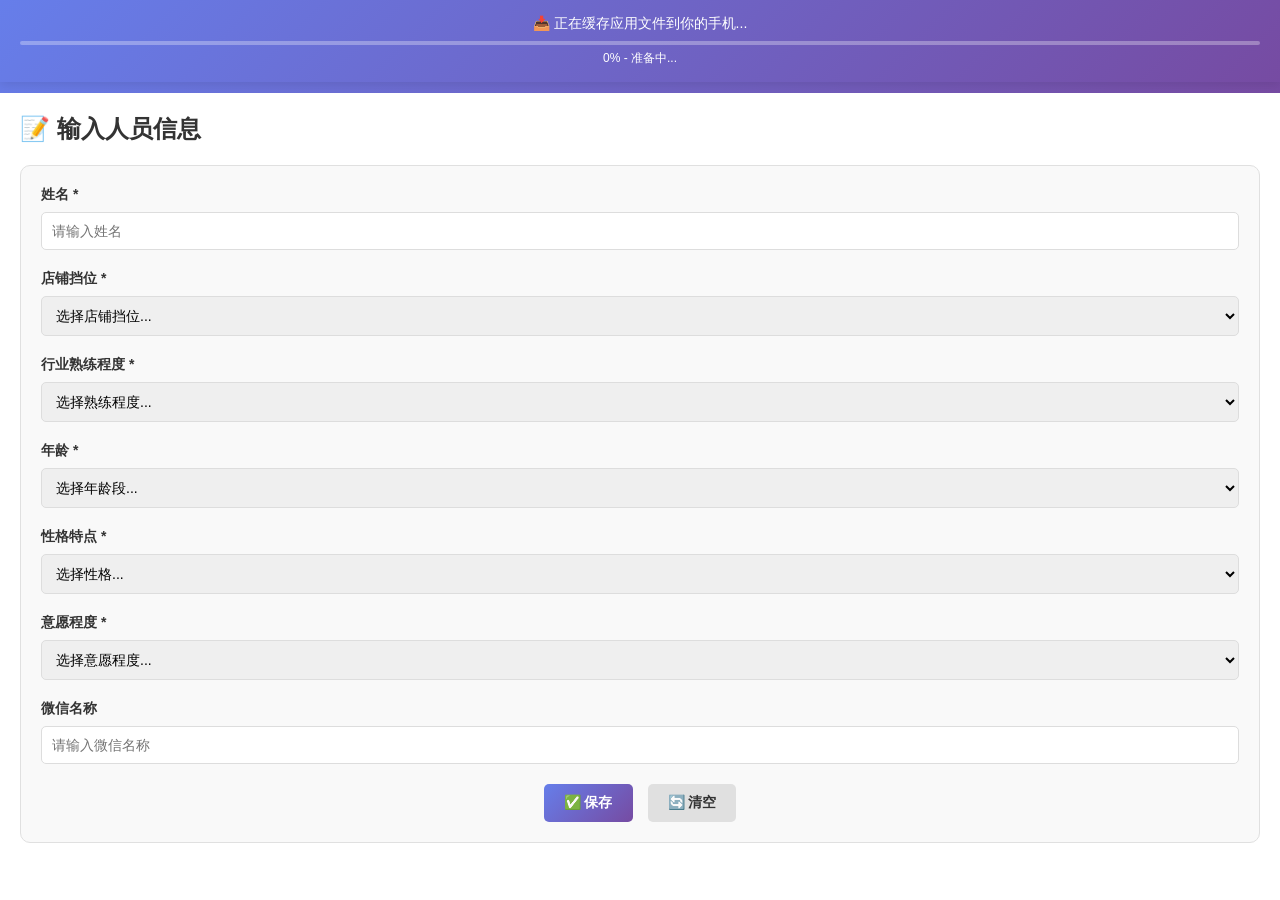
==== index.html @ 9a1f6bf2 "完整修复12个问题并恢复GitHub Pages部署 修复内容: - 进度条永不显示 (!important冲突) - 导航切换JS报错 (排除安装按钮) - XSS安全漏洞 (escapeHtml转" ====
<!DOCTYPE html>
<html lang="zh-CN">
<head>
    <meta charset="UTF-8">
    <meta name="viewport" content="width=device-width, initial-scale=1.0, viewport-fit=cover">
    <meta name="theme-color" content="#667eea">
    <meta name="description" content="人员信息管理应用">
    <meta name="apple-mobile-web-app-capable" content="yes">
    <meta name="apple-mobile-web-app-status-bar-style" content="black-translucent">
    <meta name="apple-mobile-web-app-title" content="人员管理">
    
    <title>人员信息管理系统</title>
    <link rel="stylesheet" href="styles.css">
</head>
<body>
    <!-- 下载进度提示 -->
    <div id="install-progress" style="display: none;">
        <div class="progress-text">
            📥 <span id="progress-status">正在缓存应用文件到你的手机...</span>
        </div>
        <div class="progress-bar">
            <div class="progress-fill" id="progress-fill"></div>
        </div>
        <div style="font-size: 12px; margin-top: 5px;">
            <span id="progress-percent">0%</span> - <span id="progress-info">准备中...</span>
        </div>
    </div>

    <div class="container">
        <!-- 导航栏 -->
        <nav class="navbar">
            <div class="nav-brand">👥 人员信息管理</div>
            <div class="nav-links">
                <button class="nav-btn active" data-screen="input">➕ 输入</button>
                <button class="nav-btn" data-screen="list">📋 列表</button>
                <button class="nav-btn" data-screen="search">🔍 搜索</button>
                <button id="install-btn" class="nav-btn" style="display: none; background: #4CAF50;">⬇️ 安装</button>
            </div>
        </nav>

        <!-- 内容区域 -->
        <div class="content-area">
            <!-- 屏幕1: 输入界面 -->
            <div id="input-screen" class="screen active">
                <h2>📝 输入人员信息</h2>
                <form id="input-form">
                    <div class="form-group">
                        <label for="name">姓名 *</label>
                        <input type="text" id="name" name="name" required placeholder="请输入姓名">
                    </div>

                    <div class="form-group">
                        <label for="shop-level">店铺挡位 *</label>
                        <select id="shop-level" name="shop-level" required>
                            <option value="">选择店铺挡位...</option>
                            <option value="3000以下">3000以下</option>
                            <option value="3000-5000">3000-5000</option>
                            <option value="6000-9000">6000-9000</option>
                            <option value="10000及以上">10000及以上</option>
                        </select>
                    </div>

                    <div class="form-group">
                        <label for="skill-level">行业熟练程度 *</label>
                        <select id="skill-level" name="skill-level" required>
                            <option value="">选择熟练程度...</option>
                            <option value="小白">小白</option>
                            <option value="略熟悉">略熟悉</option>
                            <option value="老手">老手</option>
                        </select>
                    </div>

                    <div class="form-group">
                        <label for="age">年龄 *</label>
                        <select id="age" name="age" required>
                            <option value="">选择年龄段...</option>
                            <option value="30以下">30以下</option>
                            <option value="30-40">30-40</option>
                            <option value="40-50">40-50</option>
                            <option value="50-60">50-60</option>
                            <option value="60-70">60-70</option>
                            <option value="70及以上">70及以上</option>
                        </select>
                    </div>

                    <div class="form-group">
                        <label for="personality">性格特点 *</label>
                        <select id="personality" name="personality" required>
                            <option value="">选择性格...</option>
                            <option value="温和">温和</option>
                            <option value="普通">普通</option>
                            <option value="冷淡">冷淡</option>
                            <option value="急躁">急躁</option>
                        </select>
                    </div>

                    <div class="form-group">
                        <label for="willingness">意愿程度 *</label>
                        <select id="willingness" name="willingness" required>
                            <option value="">选择意愿程度...</option>
                            <option value="非常低">非常低</option>
                            <option value="较低">较低</option>
                            <option value="一般">一般</option>
                            <option value="较高">较高</option>
                            <option value="非常高">非常高</option>
                        </select>
                    </div>

                    <div class="form-group">
                        <label for="wechat">微信名称</label>
                        <input type="text" id="wechat" name="wechat" placeholder="请输入微信名称">
                    </div>

                    <div class="form-actions">
                        <button type="submit" class="btn btn-primary">✅ 保存</button>
                        <button type="reset" class="btn btn-secondary">🔄 清空</button>
                    </div>
                </form>
            </div>

            <!-- 屏幕2: 列表界面 -->
            <div id="list-screen" class="screen">
                <h2>📋 信息总览</h2>
                <div id="list-stats" class="stats-bar">
                    总人数: <span id="total-count">0</span>
                </div>
                <div class="backup-bar">
                    <button class="btn btn-backup" onclick="exportData()">💾 备份数据</button>
                    <button class="btn btn-restore" onclick="triggerImport()">📥 恢复数据</button>
                    <input type="file" id="import-file-input" accept=".json" style="display: none;" onchange="importData(event)">
                </div>
                <div class="table-wrapper">
                    <table id="data-table" class="data-table">
                        <thead>
                            <tr>
                                <th>序号</th>
                                <th>姓名</th>
                                <th>店铺</th>
                                <th>熟练度</th>
                                <th>年龄</th>
                                <th>性格</th>
                                <th>意愿</th>
                                <th>微信</th>
                                <th>操作</th>
                            </tr>
                        </thead>
                        <tbody id="table-body">
                            <tr>
                                <td colspan="9" class="empty-message">暂无数据</td>
                            </tr>
                        </tbody>
                    </table>
                </div>
            </div>

            <!-- 屏幕3: 搜索界面 -->
            <div id="search-screen" class="screen">
                <h2>🔍 搜索信息</h2>
                <div class="search-filters">
                    <div class="filter-group">
                        <label for="search-name">按姓名搜索</label>
                        <input type="text" id="search-name" placeholder="输入姓名">
                    </div>

                    <div class="filter-group">
                        <label for="search-age">按年龄搜索</label>
                        <select id="search-age">
                            <option value="">所有年龄段</option>
                            <option value="30以下">30以下</option>
                            <option value="30-40">30-40</option>
                            <option value="40-50">40-50</option>
                            <option value="50-60">50-60</option>
                            <option value="60-70">60-70</option>
                            <option value="70及以上">70及以上</option>
                        </select>
                    </div>

                    <div class="filter-group">
                        <label for="search-shop">按店铺挡位搜索</label>
                        <select id="search-shop">
                            <option value="">所有店铺挡位</option>
                            <option value="3000以下">3000以下</option>
                            <option value="3000-5000">3000-5000</option>
                            <option value="6000-9000">6000-9000</option>
                            <option value="10000及以上">10000及以上</option>
                        </select>
                    </div>

                    <div class="filter-group">
                        <label for="search-skill">按熟练程度搜索</label>
                        <select id="search-skill">
                            <option value="">所有熟练程度</option>
                            <option value="小白">小白</option>
                            <option value="略熟悉">略熟悉</option>
                            <option value="老手">老手</option>
                        </select>
                    </div>

                    <div class="filter-group">
                        <label for="search-personality">按性格搜索</label>
                        <select id="search-personality">
                            <option value="">所有性格</option>
                            <option value="温和">温和</option>
                            <option value="普通">普通</option>
                            <option value="冷淡">冷淡</option>
                            <option value="急躁">急躁</option>
                        </select>
                    </div>

                    <div class="filter-group">
                        <label for="search-willingness">按意愿程度搜索</label>
                        <select id="search-willingness">
                            <option value="">所有意愿程度</option>
                            <option value="非常低">非常低</option>
                            <option value="较低">较低</option>
                            <option value="一般">一般</option>
                            <option value="较高">较高</option>
                            <option value="非常高">非常高</option>
                        </select>
                    </div>

                    <div class="filter-actions">
                        <button class="btn btn-primary" id="search-btn">🔍 搜索</button>
                        <button class="btn btn-secondary" id="clear-search-btn">🔄 清空</button>
                    </div>
                </div>

                <div id="search-results" class="search-results" style="display: none;">
                    <h3>搜索结果 (<span id="result-count">0</span>)</h3>
                    <div class="table-wrapper">
                        <table class="data-table">
                            <thead>
                                <tr>
                                    <th>序号</th>
                                    <th>姓名</th>
                                    <th>店铺</th>
                                    <th>熟练度</th>
                                    <th>年龄</th>
                                    <th>性格</th>
                                    <th>意愿</th>
                                    <th>微信</th>
                                </tr>
                            </thead>
                            <tbody id="search-table-body">
                            </tbody>
                        </table>
                    </div>
                </div>
                <div id="no-results" class="message" style="display: none;">
                    没有找到符合条件的结果
                </div>
            </div>
        </div>
    </div>

    <script src="app.js"></script>
    
    <!-- PWA Service Worker 注册 -->
    <script>
        function showProgress() {
            const progressDiv = document.getElementById('install-progress');
            if (progressDiv) {
                progressDiv.classList.add('show');
            }
        }

        function hideProgress() {
            const progressDiv = document.getElementById('install-progress');
            if (progressDiv) {
                progressDiv.classList.remove('show');
            }
        }

        function updateProgress(progress, current, total) {
            const fill = document.getElementById('progress-fill');
            const percent = document.getElementById('progress-percent');
            const info = document.getElementById('progress-info');
            const status = document.getElementById('progress-status');

            if (fill) fill.style.width = progress + '%';
            if (percent) percent.textContent = progress + '%';
            if (info) info.textContent = `${current}/${total} 文件`;
            
            if (progress === 100) {
                if (status) status.textContent = '✅ 应用已完全缓存！';
            }
        }

        if ('serviceWorker' in navigator) {
            navigator.serviceWorker.onmessage = (event) => {
                const data = event.data;
                if (data.type === 'CACHE_PROGRESS') {
                    console.log(`📦 缓存进度: ${data.progress}%`);
                    updateProgress(data.progress, data.current, data.total);
                } else if (data.type === 'CACHE_COMPLETE') {
                    console.log('✅ 缓存完成');
                    updateProgress(100, 5, 5);
                    hideProgress();
                }
            };

            window.addEventListener('load', () => {
                showProgress();

                if (navigator.serviceWorker.controller) {
                    navigator.serviceWorker.controller.postMessage({
                        type: 'GET_CACHE_STATUS'
                    });
                }

                navigator.serviceWorker.register('sw.js')
                    .then(registration => {
                        console.log('✅ Service Worker 注册成功');
                    })
                    .catch(error => {
                        console.log('⚠️ Service Worker 注册失败');
                        hideProgress();
                    });
            });
        } else {
            hideProgress();
        }

        if ('Notification' in window && Notification.permission === 'default') {
            Notification.requestPermission();
        }

        let deferredPrompt;
        const installBtn = document.getElementById('install-btn');

        window.addEventListener('beforeinstallprompt', (e) => {
            e.preventDefault();
            deferredPrompt = e;
            if (installBtn) {
                installBtn.style.display = 'block';
            }
        });

        if (installBtn) {
            installBtn.addEventListener('click', async () => {
                if (deferredPrompt) {
                    deferredPrompt.prompt();
                    const { outcome } = await deferredPrompt.userChoice;
                    deferredPrompt = null;
                    installBtn.style.display = 'none';
                }
            });
        }

        window.addEventListener('appinstalled', () => {
            console.log('✅ PWA 已安装');
            hideProgress();
        });
    </script>
</body>
</html>
---- styles.css ----
* {
    margin: 0;
    padding: 0;
    box-sizing: border-box;
}

html, body {
    font-family: 'Segoe UI', Tahoma, Geneva, Verdana, sans-serif;
    background: white;
    height: 100vh;
    width: 100vw;
    overflow: hidden;
}

.container {
    display: flex;
    flex-direction: column;
    height: 100vh;
    width: 100vw;
    background: white;
    overflow: hidden;
}

/* ===== 导航栏 ===== */
.navbar {
    background: linear-gradient(135deg, #667eea 0%, #764ba2 100%);
    color: white;
    padding: 12px 10px;
    display: flex;
    justify-content: center;
    align-items: center;
    flex-wrap: wrap;
    gap: 8px;
    flex-shrink: 0;
    box-shadow: 0 2px 10px rgba(0, 0, 0, 0.2);
}

.nav-brand {
    font-size: 18px;
    font-weight: bold;
    width: 100%;
    text-align: center;
    margin: 0;
}

.nav-links {
    display: flex;
    gap: 5px;
    flex-wrap: wrap;
    justify-content: center;
    width: 100%;
}

.nav-btn {
    background: rgba(255, 255, 255, 0.2);
    color: white;
    border: 2px solid transparent;
    padding: 8px 12px;
    border-radius: 5px;
    cursor: pointer;
    font-size: 12px;
    transition: all 0.3s ease;
    flex: 1;
    min-width: 60px;
    white-space: nowrap;
    text-align: center;
}

.nav-btn:hover {
    background: rgba(255, 255, 255, 0.3);
    transform: translateY(-2px);
}

.nav-btn.active {
    background: white;
    color: #667eea;
    border-color: white;
    font-weight: 600;
}

/* ===== 内容区域 ===== */
.content-area {
    flex: 1;
    display: flex;
    overflow: hidden;
    background: white;
}

/* ===== 屏幕管理 ===== */
.screen {
    display: none !important;
    width: 100%;
    height: 100%;
    padding: 20px;
    overflow-y: auto;
    flex-direction: column;
}

.screen.active {
    display: flex !important;
    animation: fadeIn 0.3s ease;
}

@keyframes fadeIn {
    from {
        opacity: 0;
        transform: translateY(10px);
    }
    to {
        opacity: 1;
        transform: translateY(0);
    }
}

.screen h2 {
    color: #333;
    margin-bottom: 20px;
    font-size: 24px;
    flex-shrink: 0;
}

/* ===== 表单 ===== */
#input-form {
    background: #f9f9f9;
    padding: 20px;
    border-radius: 10px;
    border: 1px solid #e0e0e0;
}

#input-form.editing {
    border-color: #E91E63;
    box-shadow: 0 0 0 3px rgba(233, 30, 99, 0.15);
    animation: pulse-border 1.5s ease-in-out infinite;
}

@keyframes pulse-border {
    0%, 100% { box-shadow: 0 0 0 3px rgba(233, 30, 99, 0.15); }
    50% { box-shadow: 0 0 0 6px rgba(233, 30, 99, 0.05); }
}

.form-group {
    margin-bottom: 20px;
}

.form-group label {
    display: block;
    margin-bottom: 8px;
    color: #333;
    font-weight: 600;
    font-size: 14px;
}

.form-group input,
.form-group select,
.form-group textarea {
    width: 100%;
    padding: 10px;
    border: 1px solid #ddd;
    border-radius: 5px;
    font-size: 14px;
    font-family: inherit;
}

.form-group input:focus,
.form-group select:focus,
.form-group textarea:focus {
    outline: none;
    border-color: #667eea;
    box-shadow: 0 0 0 3px rgba(102, 126, 234, 0.1);
}

.form-actions {
    display: flex;
    gap: 15px;
    justify-content: center;
    margin-top: 20px;
}

/* ===== 按钮 ===== */
.btn {
    padding: 10px 20px;
    border: none;
    border-radius: 5px;
    font-size: 14px;
    font-weight: 600;
    cursor: pointer;
    transition: all 0.3s ease;
}

.btn-primary {
    background: linear-gradient(135deg, #667eea 0%, #764ba2 100%);
    color: white;
}

.btn-primary:hover {
    transform: translateY(-2px);
    box-shadow: 0 5px 15px rgba(102, 126, 234, 0.4);
}

.btn-secondary {
    background: #e0e0e0;
    color: #333;
}

.btn-secondary:hover {
    background: #d0d0d0;
}

.btn-danger {
    background: #ff6b6b;
    color: white;
    padding: 6px 12px;
    font-size: 12px;
}

.btn-danger:hover {
    background: #ff5252;
}

/* ===== 备份/恢复栏 ===== */
.backup-bar {
    display: flex;
    gap: 10px;
    margin-bottom: 20px;
    flex-wrap: wrap;
    justify-content: center;
}

.btn-backup {
    background: #4CAF50;
    color: white;
    padding: 10px 20px;
    border: none;
    border-radius: 5px;
    font-size: 14px;
    font-weight: 600;
    cursor: pointer;
    transition: all 0.3s ease;
}

.btn-backup:hover {
    background: #43A047;
    transform: translateY(-2px);
    box-shadow: 0 5px 15px rgba(76, 175, 80, 0.4);
}

.btn-restore {
    background: #FF9800;
    color: white;
    padding: 10px 20px;
    border: none;
    border-radius: 5px;
    font-size: 14px;
    font-weight: 600;
    cursor: pointer;
    transition: all 0.3s ease;
}

.btn-restore:hover {
    background: #F57C00;
    transform: translateY(-2px);
    box-shadow: 0 5px 15px rgba(255, 152, 0, 0.4);
}

.btn-edit {
    background: #2196F3;
    color: white;
    padding: 6px 12px;
    font-size: 12px;
    border: none;
    border-radius: 5px;
    cursor: pointer;
    transition: all 0.3s ease;
}

.btn-edit:hover {
    background: #1976D2;
    transform: translateY(-1px);
}

.actions {
    display: flex;
    gap: 6px;
    flex-wrap: wrap;
}

/* ===== 统计条 ===== */
.stats-bar {
    background: #e8f5e9;
    border-left: 4px solid #4CAF50;
    padding: 15px;
    margin-bottom: 20px;
    border-radius: 5px;
    font-size: 16px;
    font-weight: 600;
    color: #2e7d32;
}

/* ===== 备份/恢复栏 ===== */
.backup-bar {
    display: flex;
    gap: 10px;
    margin-bottom: 20px;
    flex-wrap: wrap;
    justify-content: center;
}

.btn-backup {
    background: #4CAF50;
    color: white;
    padding: 10px 20px;
    border: none;
    border-radius: 5px;
    font-size: 14px;
    font-weight: 600;
    cursor: pointer;
    transition: all 0.3s ease;
}

.btn-backup:hover {
    background: #43A047;
    transform: translateY(-2px);
    box-shadow: 0 5px 15px rgba(76, 175, 80, 0.4);
}

.btn-restore {
    background: #FF9800;
    color: white;
    padding: 10px 20px;
    border: none;
    border-radius: 5px;
    font-size: 14px;
    font-weight: 600;
    cursor: pointer;
    transition: all 0.3s ease;
}

.btn-restore:hover {
    background: #F57C00;
    transform: translateY(-2px);
    box-shadow: 0 5px 15px rgba(255, 152, 0, 0.4);
}

.btn-edit {
    background: #2196F3;
    color: white;
    padding: 6px 12px;
    font-size: 12px;
    border: none;
    border-radius: 5px;
    cursor: pointer;
    transition: all 0.3s ease;
}

.btn-edit:hover {
    background: #1976D2;
    transform: translateY(-1px);
}

.actions {
    display: flex;
    gap: 6px;
    flex-wrap: wrap;
}

/* ===== 表格 ===== */
.table-wrapper {
    overflow-x: auto;
    flex: 1;
    min-height: 0;
}

.data-table {
    width: 100%;
    border-collapse: collapse;
    background: white;
    border: 1px solid #ddd;
    font-size: 13px;
}

.data-table thead {
    background: #f5f5f5;
    border-bottom: 2px solid #ddd;
    position: sticky;
    top: 0;
}

.data-table th {
    padding: 12px;
    text-align: left;
    font-weight: 600;
    color: #333;
    white-space: nowrap;
}

.data-table td {
    padding: 10px 12px;
    border-bottom: 1px solid #e0e0e0;
    word-break: break-word;
}

.data-table tbody tr:hover {
    background: #f9f9f9;
}

.empty-message {
    text-align: center;
    color: #999;
    padding: 40px !important;
}

/* ===== 搜索过滤 ===== */
.search-filters {
    background: #f9f9f9;
    padding: 20px;
    border-radius: 10px;
    border: 1px solid #e0e0e0;
    margin-bottom: 20px;
    flex-shrink: 0;
}

.filter-group {
    margin-bottom: 15px;
}

.filter-group label {
    display: block;
    margin-bottom: 8px;
    color: #333;
    font-weight: 600;
    font-size: 14px;
}

.filter-group input,
.filter-group select {
    width: 100%;
    padding: 10px;
    border: 1px solid #ddd;
    border-radius: 5px;
    font-size: 14px;
}

.filter-actions {
    display: flex;
    gap: 15px;
    justify-content: center;
    margin-top: 15px;
    flex-wrap: wrap;
}

.search-results {
    flex: 1;
    overflow-y: auto;
    min-height: 0;
}

.search-results h3 {
    margin-bottom: 15px;
    color: #333;
}

.message {
    text-align: center;
    color: #666;
    padding: 40px 20px;
    font-size: 16px;
}

/* ===== 进度条 ===== */
#install-progress {
    position: fixed;
    top: 0;
    left: 0;
    right: 0;
    z-index: 9999;
    background: linear-gradient(135deg, #667eea 0%, #764ba2 100%);
    color: white;
    padding: 15px 20px;
    text-align: center;
    display: none;
    box-shadow: 0 2px 10px rgba(0, 0, 0, 0.1);
}

#install-progress.show {
    display: block !important;
    animation: slideDown 0.3s ease;
}

@keyframes slideDown {
    from {
        transform: translateY(-100%);
    }
    to {
        transform: translateY(0);
    }
}

.progress-bar {
    width: 100%;
    height: 4px;
    background: rgba(255, 255, 255, 0.3);
    border-radius: 2px;
    margin-top: 8px;
    overflow: hidden;
}

.progress-fill {
    height: 100%;
    background: white;
    border-radius: 2px;
    transition: width 0.3s ease;
    width: 0%;
}

.progress-text {
    font-size: 14px;
    margin-bottom: 5px;
}

/* ===== 响应式 ===== */
@media (max-width: 768px) {
    .navbar {
        padding: 10px 8px;
    }

    .nav-brand {
        font-size: 16px;
        margin-bottom: 8px;
    }

    .nav-btn {
        font-size: 11px;
        padding: 6px 8px;
        min-width: 55px;
    }

    .screen {
        padding: 15px;
    }

    .screen h2 {
        font-size: 20px;
        margin-bottom: 15px;
    }

    #input-form {
        padding: 15px;
    }

    .form-group {
        margin-bottom: 15px;
    }

    .data-table th {
        padding: 8px;
        font-size: 12px;
    }

    .data-table td {
        padding: 8px;
        font-size: 12px;
    }
}

@media (max-width: 480px) {
    .navbar {
        padding: 8px 6px;
    }

    .nav-brand {
        font-size: 14px;
        margin-bottom: 6px;
    }

    .nav-links {
        gap: 3px;
    }

    .nav-btn {
        font-size: 10px;
        padding: 5px 6px;
        min-width: 48px;
    }

    .screen {
        padding: 10px;
    }

    .screen h2 {
        font-size: 16px;
        margin-bottom: 10px;
    }

    #input-form {
        padding: 10px;
    }

    .form-group {
        margin-bottom: 10px;
    }

    .form-actions {
        gap: 8px;
    }

    .btn {
        padding: 8px 12px;
        font-size: 12px;
    }

    .data-table {
        font-size: 11px;
    }

    .data-table th,
    .data-table td {
        padding: 6px;
    }

    .search-filters {
        padding: 10px;
        margin-bottom: 10px;
    }

    .filter-actions {
        gap: 8px;
    }
}
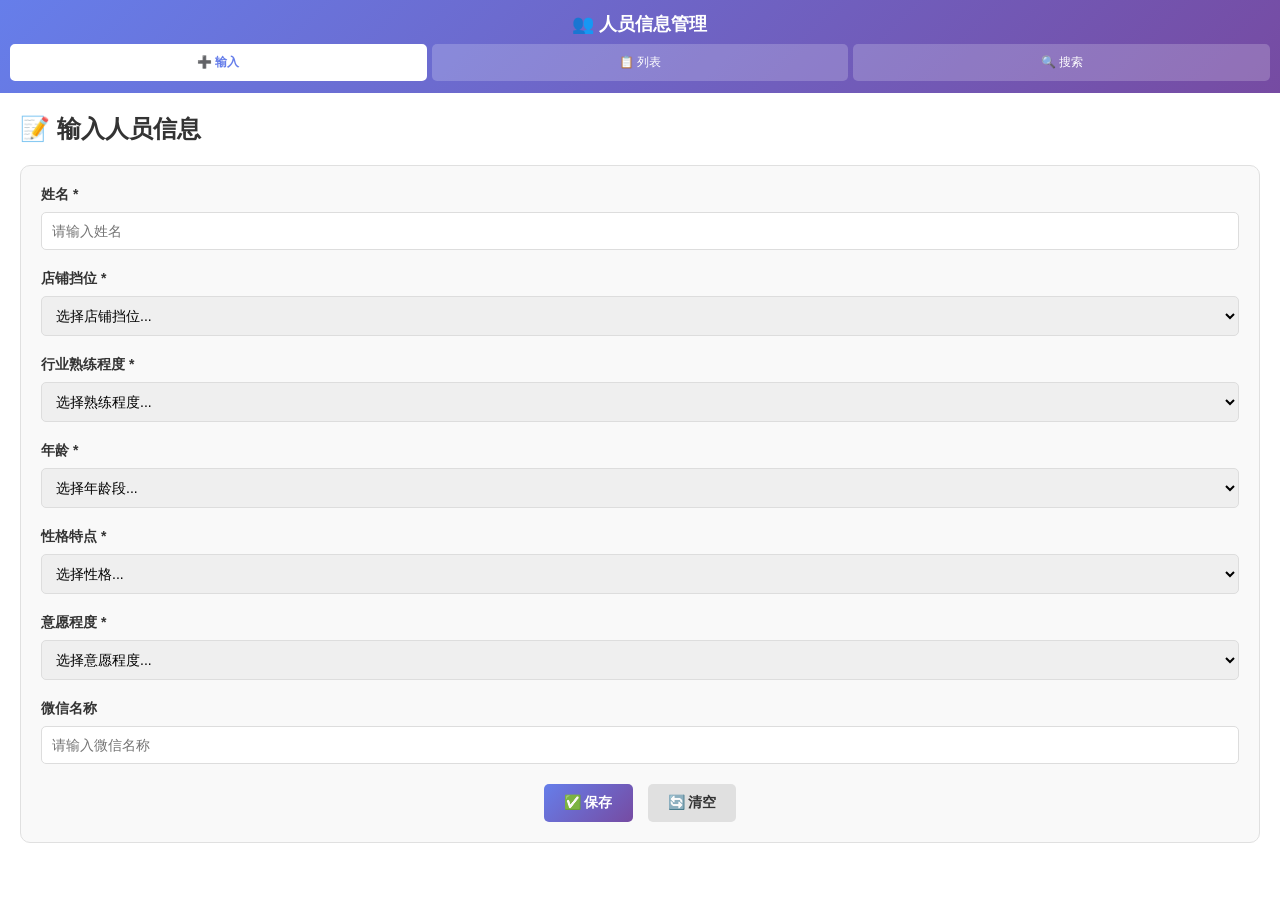
==== commit 59247154: "修复进度条卡住不消失的问题 - 添加5秒超时兜底自动隐藏 - SW注册后若已缓存则1.5秒后隐藏 - SW新增message事件响应缓存状态查询 - SW的clients.matchAll包含unco" ====
--- a/index.html
+++ b/index.html
@@ -296,8 +296,18 @@
                     console.log('✅ 缓存完成');
                     updateProgress(100, 5, 5);
                     hideProgress();
+                } else if (data.type === 'CACHE_STATUS') {
+                    // SW 回复：已在缓存中
+                    console.log('📦 应用已在缓存中，无需重新下载');
+                    hideProgress();
                 }
             };
+
+            // 安全兜底：最多 5 秒后自动隐藏进度条
+            let progressTimeout = setTimeout(() => {
+                console.log('⏰ 进度条超时，自动隐藏');
+                hideProgress();
+            }, 5000);
 
             window.addEventListener('load', () => {
                 showProgress();
@@ -311,10 +321,23 @@
                 navigator.serviceWorker.register('sw.js')
                     .then(registration => {
                         console.log('✅ Service Worker 注册成功');
+
+                        // 如果 SW 没有在安装（已经缓存过），直接隐藏进度条
+                        if (!registration.installing && !registration.waiting) {
+                            // 给 SW 一点时间回复缓存状态
+                            setTimeout(() => {
+                                if (document.getElementById('install-progress').classList.contains('show')) {
+                                    console.log('📦 SW 已就绪，隐藏进度条');
+                                    hideProgress();
+                                    clearTimeout(progressTimeout);
+                                }
+                            }, 1500);
+                        }
                     })
                     .catch(error => {
                         console.log('⚠️ Service Worker 注册失败');
                         hideProgress();
+                        clearTimeout(progressTimeout);
                     });
             });
         } else {
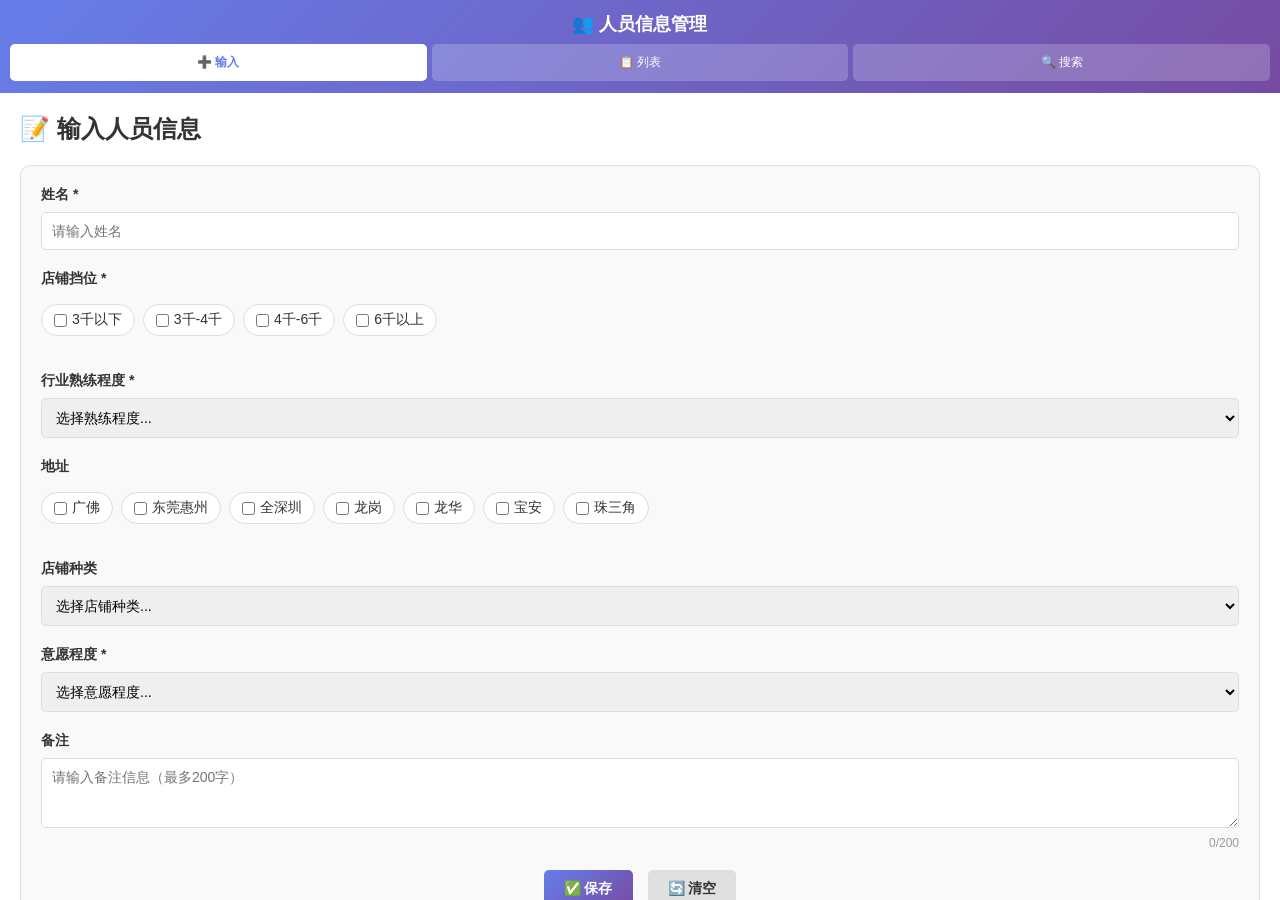
==== commit 106e69db: "字段重构：多选店铺挡位/地址、删除年龄性格微信、意愿程度5档颜色、新增店铺种类和备注 具体改动: - 店铺挡位: 单选→多选checkbox (3千以下/3千-4千/4千-6千/6千以上) - 新增地" ====
--- a/index.html
+++ b/index.html
@@ -50,14 +50,13 @@
                     </div>
 
                     <div class="form-group">
-                        <label for="shop-level">店铺挡位 *</label>
-                        <select id="shop-level" name="shop-level" required>
-                            <option value="">选择店铺挡位...</option>
-                            <option value="3000以下">3000以下</option>
-                            <option value="3000-5000">3000-5000</option>
-                            <option value="6000-9000">6000-9000</option>
-                            <option value="10000及以上">10000及以上</option>
-                        </select>
+                        <label>店铺挡位 *</label>
+                        <div class="checkbox-group" id="shop-level-group">
+                            <label class="checkbox-label"><input type="checkbox" name="shopLevel" value="3千以下"> 3千以下</label>
+                            <label class="checkbox-label"><input type="checkbox" name="shopLevel" value="3千-4千"> 3千-4千</label>
+                            <label class="checkbox-label"><input type="checkbox" name="shopLevel" value="4千-6千"> 4千-6千</label>
+                            <label class="checkbox-label"><input type="checkbox" name="shopLevel" value="6千以上"> 6千以上</label>
+                        </div>
                     </div>
 
                     <div class="form-group">
@@ -71,26 +70,25 @@
                     </div>
 
                     <div class="form-group">
-                        <label for="age">年龄 *</label>
-                        <select id="age" name="age" required>
-                            <option value="">选择年龄段...</option>
-                            <option value="30以下">30以下</option>
-                            <option value="30-40">30-40</option>
-                            <option value="40-50">40-50</option>
-                            <option value="50-60">50-60</option>
-                            <option value="60-70">60-70</option>
-                            <option value="70及以上">70及以上</option>
-                        </select>
-                    </div>
-
-                    <div class="form-group">
-                        <label for="personality">性格特点 *</label>
-                        <select id="personality" name="personality" required>
-                            <option value="">选择性格...</option>
-                            <option value="温和">温和</option>
-                            <option value="普通">普通</option>
-                            <option value="冷淡">冷淡</option>
-                            <option value="急躁">急躁</option>
+                        <label>地址</label>
+                        <div class="checkbox-group" id="address-group">
+                            <label class="checkbox-label"><input type="checkbox" name="address" value="广佛"> 广佛</label>
+                            <label class="checkbox-label"><input type="checkbox" name="address" value="东莞惠州"> 东莞惠州</label>
+                            <label class="checkbox-label"><input type="checkbox" name="address" value="全深圳"> 全深圳</label>
+                            <label class="checkbox-label"><input type="checkbox" name="address" value="龙岗"> 龙岗</label>
+                            <label class="checkbox-label"><input type="checkbox" name="address" value="龙华"> 龙华</label>
+                            <label class="checkbox-label"><input type="checkbox" name="address" value="宝安"> 宝安</label>
+                            <label class="checkbox-label"><input type="checkbox" name="address" value="珠三角"> 珠三角</label>
+                        </div>
+                    </div>
+
+                    <div class="form-group">
+                        <label for="shop-type">店铺种类</label>
+                        <select id="shop-type" name="shop-type">
+                            <option value="">选择店铺种类...</option>
+                            <option value="零食店">零食店</option>
+                            <option value="空铺">空铺</option>
+                            <option value="成品店">成品店</option>
                         </select>
                     </div>
 
@@ -98,17 +96,18 @@
                         <label for="willingness">意愿程度 *</label>
                         <select id="willingness" name="willingness" required>
                             <option value="">选择意愿程度...</option>
-                            <option value="非常低">非常低</option>
-                            <option value="较低">较低</option>
-                            <option value="一般">一般</option>
-                            <option value="较高">较高</option>
-                            <option value="非常高">非常高</option>
-                        </select>
-                    </div>
-
-                    <div class="form-group">
-                        <label for="wechat">微信名称</label>
-                        <input type="text" id="wechat" name="wechat" placeholder="请输入微信名称">
+                            <option value="未联系">未联系</option>
+                            <option value="意愿低">意愿低</option>
+                            <option value="洽谈中">洽谈中</option>
+                            <option value="意愿高">意愿高</option>
+                            <option value="已签约">已签约</option>
+                        </select>
+                    </div>
+
+                    <div class="form-group">
+                        <label for="note">备注</label>
+                        <textarea id="note" name="note" maxlength="200" placeholder="请输入备注信息（最多200字）" rows="3"></textarea>
+                        <span class="char-count"><span id="note-count">0</span>/200</span>
                     </div>
 
                     <div class="form-actions">
@@ -137,10 +136,10 @@
                                 <th>姓名</th>
                                 <th>店铺</th>
                                 <th>熟练度</th>
-                                <th>年龄</th>
-                                <th>性格</th>
+                                <th>地址</th>
+                                <th>店铺种类</th>
                                 <th>意愿</th>
-                                <th>微信</th>
+                                <th>备注</th>
                                 <th>操作</th>
                             </tr>
                         </thead>
@@ -163,26 +162,13 @@
                     </div>
 
                     <div class="filter-group">
-                        <label for="search-age">按年龄搜索</label>
-                        <select id="search-age">
-                            <option value="">所有年龄段</option>
-                            <option value="30以下">30以下</option>
-                            <option value="30-40">30-40</option>
-                            <option value="40-50">40-50</option>
-                            <option value="50-60">50-60</option>
-                            <option value="60-70">60-70</option>
-                            <option value="70及以上">70及以上</option>
-                        </select>
-                    </div>
-
-                    <div class="filter-group">
                         <label for="search-shop">按店铺挡位搜索</label>
                         <select id="search-shop">
                             <option value="">所有店铺挡位</option>
-                            <option value="3000以下">3000以下</option>
-                            <option value="3000-5000">3000-5000</option>
-                            <option value="6000-9000">6000-9000</option>
-                            <option value="10000及以上">10000及以上</option>
+                            <option value="3千以下">3千以下</option>
+                            <option value="3千-4千">3千-4千</option>
+                            <option value="4千-6千">4千-6千</option>
+                            <option value="6千以上">6千以上</option>
                         </select>
                     </div>
 
@@ -197,13 +183,26 @@
                     </div>
 
                     <div class="filter-group">
-                        <label for="search-personality">按性格搜索</label>
-                        <select id="search-personality">
-                            <option value="">所有性格</option>
-                            <option value="温和">温和</option>
-                            <option value="普通">普通</option>
-                            <option value="冷淡">冷淡</option>
-                            <option value="急躁">急躁</option>
+                        <label for="search-address">按地址搜索</label>
+                        <select id="search-address">
+                            <option value="">所有地址</option>
+                            <option value="广佛">广佛</option>
+                            <option value="东莞惠州">东莞惠州</option>
+                            <option value="全深圳">全深圳</option>
+                            <option value="龙岗">龙岗</option>
+                            <option value="龙华">龙华</option>
+                            <option value="宝安">宝安</option>
+                            <option value="珠三角">珠三角</option>
+                        </select>
+                    </div>
+
+                    <div class="filter-group">
+                        <label for="search-shop-type">按店铺种类搜索</label>
+                        <select id="search-shop-type">
+                            <option value="">所有店铺种类</option>
+                            <option value="零食店">零食店</option>
+                            <option value="空铺">空铺</option>
+                            <option value="成品店">成品店</option>
                         </select>
                     </div>
 
@@ -211,11 +210,11 @@
                         <label for="search-willingness">按意愿程度搜索</label>
                         <select id="search-willingness">
                             <option value="">所有意愿程度</option>
-                            <option value="非常低">非常低</option>
-                            <option value="较低">较低</option>
-                            <option value="一般">一般</option>
-                            <option value="较高">较高</option>
-                            <option value="非常高">非常高</option>
+                            <option value="未联系">未联系</option>
+                            <option value="意愿低">意愿低</option>
+                            <option value="洽谈中">洽谈中</option>
+                            <option value="意愿高">意愿高</option>
+                            <option value="已签约">已签约</option>
                         </select>
                     </div>
 
@@ -235,10 +234,10 @@
                                     <th>姓名</th>
                                     <th>店铺</th>
                                     <th>熟练度</th>
-                                    <th>年龄</th>
-                                    <th>性格</th>
+                                    <th>地址</th>
+                                    <th>店铺种类</th>
                                     <th>意愿</th>
-                                    <th>微信</th>
+                                    <th>备注</th>
                                 </tr>
                             </thead>
                             <tbody id="search-table-body">
--- a/styles.css
+++ b/styles.css
@@ -409,6 +409,77 @@
     padding: 40px !important;
 }
 
+/* ===== 多选 checkbox 组 ===== */
+.checkbox-group {
+    display: flex;
+    flex-wrap: wrap;
+    gap: 8px;
+    padding: 8px 0;
+}
+
+.checkbox-label {
+    display: flex !important;
+    align-items: center;
+    gap: 5px;
+    font-weight: normal !important;
+    font-size: 13px;
+    cursor: pointer;
+    padding: 6px 12px;
+    border: 1px solid #ddd;
+    border-radius: 20px;
+    background: #fff;
+    transition: all 0.2s ease;
+    user-select: none;
+}
+
+.checkbox-label:has(input:checked) {
+    background: #667eea;
+    color: white;
+    border-color: #667eea;
+}
+
+.checkbox-label input[type="checkbox"] {
+    width: auto;
+    margin: 0;
+}
+
+/* ===== 意愿程度颜色标签 ===== */
+.will-tag {
+    display: inline-block;
+    padding: 3px 10px;
+    border-radius: 12px;
+    font-size: 12px;
+    font-weight: 600;
+    white-space: nowrap;
+}
+
+.will-gray { background: #E0E0E0; color: #555; }
+.will-purple { background: #E1BEE7; color: #7B1FA2; }
+.will-orange { background: #FFE0B2; color: #E65100; }
+.will-blue { background: #BBDEFB; color: #1565C0; }
+.will-green { background: #C8E6C9; color: #2E7D32; }
+
+/* ===== 备注 ===== */
+#note {
+    resize: vertical;
+    min-height: 60px;
+}
+
+.char-count {
+    font-size: 12px;
+    color: #999;
+    text-align: right;
+    display: block;
+    margin-top: 4px;
+}
+
+.note-cell {
+    max-width: 120px;
+    overflow: hidden;
+    text-overflow: ellipsis;
+    white-space: nowrap;
+}
+
 /* ===== 搜索过滤 ===== */
 .search-filters {
     background: #f9f9f9;
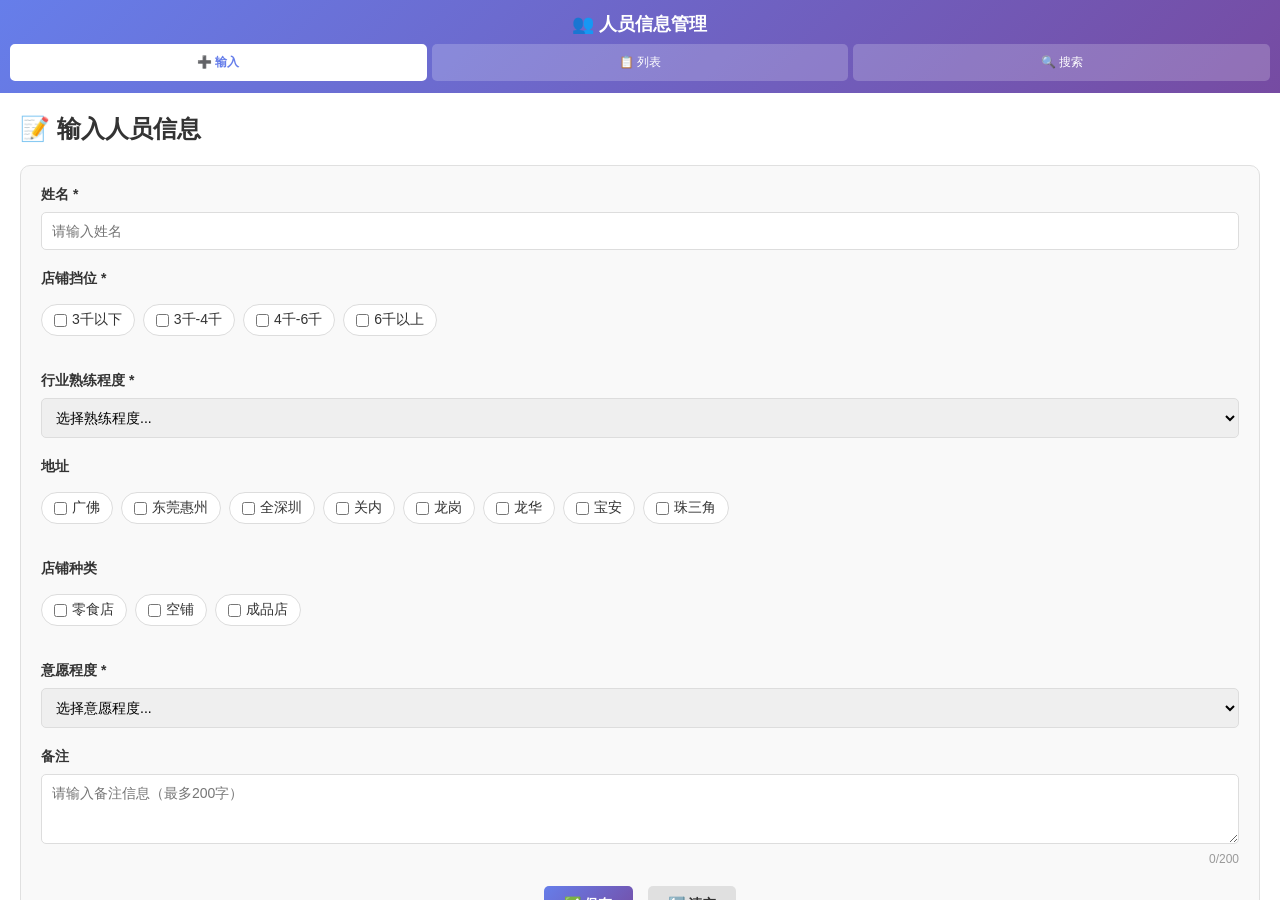
==== commit 33d11d8d: "4项修改：店铺种类多选、地址+关内、列表不换行、搜索修复 1. 店铺种类改为多选checkbox（输入+搜索+编辑回填） 2. 地址新增「关内」选项（输入+搜索） 3. 列表单元格nowrap，每人信" ====
--- a/index.html
+++ b/index.html
@@ -75,6 +75,7 @@
                             <label class="checkbox-label"><input type="checkbox" name="address" value="广佛"> 广佛</label>
                             <label class="checkbox-label"><input type="checkbox" name="address" value="东莞惠州"> 东莞惠州</label>
                             <label class="checkbox-label"><input type="checkbox" name="address" value="全深圳"> 全深圳</label>
+                            <label class="checkbox-label"><input type="checkbox" name="address" value="关内"> 关内</label>
                             <label class="checkbox-label"><input type="checkbox" name="address" value="龙岗"> 龙岗</label>
                             <label class="checkbox-label"><input type="checkbox" name="address" value="龙华"> 龙华</label>
                             <label class="checkbox-label"><input type="checkbox" name="address" value="宝安"> 宝安</label>
@@ -83,13 +84,12 @@
                     </div>
 
                     <div class="form-group">
-                        <label for="shop-type">店铺种类</label>
-                        <select id="shop-type" name="shop-type">
-                            <option value="">选择店铺种类...</option>
-                            <option value="零食店">零食店</option>
-                            <option value="空铺">空铺</option>
-                            <option value="成品店">成品店</option>
-                        </select>
+                        <label>店铺种类</label>
+                        <div class="checkbox-group" id="shop-type-group">
+                            <label class="checkbox-label"><input type="checkbox" name="shopType" value="零食店"> 零食店</label>
+                            <label class="checkbox-label"><input type="checkbox" name="shopType" value="空铺"> 空铺</label>
+                            <label class="checkbox-label"><input type="checkbox" name="shopType" value="成品店"> 成品店</label>
+                        </div>
                     </div>
 
                     <div class="form-group">
@@ -162,14 +162,13 @@
                     </div>
 
                     <div class="filter-group">
-                        <label for="search-shop">按店铺挡位搜索</label>
-                        <select id="search-shop">
-                            <option value="">所有店铺挡位</option>
-                            <option value="3千以下">3千以下</option>
-                            <option value="3千-4千">3千-4千</option>
-                            <option value="4千-6千">4千-6千</option>
-                            <option value="6千以上">6千以上</option>
-                        </select>
+                        <label>按店铺挡位搜索</label>
+                        <div class="checkbox-group" id="search-shop-group">
+                            <label class="checkbox-label"><input type="checkbox" name="searchShop" value="3千以下"> 3千以下</label>
+                            <label class="checkbox-label"><input type="checkbox" name="searchShop" value="3千-4千"> 3千-4千</label>
+                            <label class="checkbox-label"><input type="checkbox" name="searchShop" value="4千-6千"> 4千-6千</label>
+                            <label class="checkbox-label"><input type="checkbox" name="searchShop" value="6千以上"> 6千以上</label>
+                        </div>
                     </div>
 
                     <div class="filter-group">
@@ -183,27 +182,26 @@
                     </div>
 
                     <div class="filter-group">
-                        <label for="search-address">按地址搜索</label>
-                        <select id="search-address">
-                            <option value="">所有地址</option>
-                            <option value="广佛">广佛</option>
-                            <option value="东莞惠州">东莞惠州</option>
-                            <option value="全深圳">全深圳</option>
-                            <option value="龙岗">龙岗</option>
-                            <option value="龙华">龙华</option>
-                            <option value="宝安">宝安</option>
-                            <option value="珠三角">珠三角</option>
-                        </select>
-                    </div>
-
-                    <div class="filter-group">
-                        <label for="search-shop-type">按店铺种类搜索</label>
-                        <select id="search-shop-type">
-                            <option value="">所有店铺种类</option>
-                            <option value="零食店">零食店</option>
-                            <option value="空铺">空铺</option>
-                            <option value="成品店">成品店</option>
-                        </select>
+                        <label>按地址搜索</label>
+                        <div class="checkbox-group" id="search-address-group">
+                            <label class="checkbox-label"><input type="checkbox" name="searchAddress" value="广佛"> 广佛</label>
+                            <label class="checkbox-label"><input type="checkbox" name="searchAddress" value="东莞惠州"> 东莞惠州</label>
+                            <label class="checkbox-label"><input type="checkbox" name="searchAddress" value="全深圳"> 全深圳</label>
+                            <label class="checkbox-label"><input type="checkbox" name="searchAddress" value="关内"> 关内</label>
+                            <label class="checkbox-label"><input type="checkbox" name="searchAddress" value="龙岗"> 龙岗</label>
+                            <label class="checkbox-label"><input type="checkbox" name="searchAddress" value="龙华"> 龙华</label>
+                            <label class="checkbox-label"><input type="checkbox" name="searchAddress" value="宝安"> 宝安</label>
+                            <label class="checkbox-label"><input type="checkbox" name="searchAddress" value="珠三角"> 珠三角</label>
+                        </div>
+                    </div>
+
+                    <div class="filter-group">
+                        <label>按店铺种类搜索</label>
+                        <div class="checkbox-group" id="search-shop-type-group">
+                            <label class="checkbox-label"><input type="checkbox" name="searchShopType" value="零食店"> 零食店</label>
+                            <label class="checkbox-label"><input type="checkbox" name="searchShopType" value="空铺"> 空铺</label>
+                            <label class="checkbox-label"><input type="checkbox" name="searchShopType" value="成品店"> 成品店</label>
+                        </div>
                     </div>
 
                     <div class="filter-group">
--- a/styles.css
+++ b/styles.css
@@ -396,7 +396,10 @@
 .data-table td {
     padding: 10px 12px;
     border-bottom: 1px solid #e0e0e0;
-    word-break: break-word;
+    white-space: nowrap;
+    max-width: 160px;
+    overflow: hidden;
+    text-overflow: ellipsis;
 }
 
 .data-table tbody tr:hover {
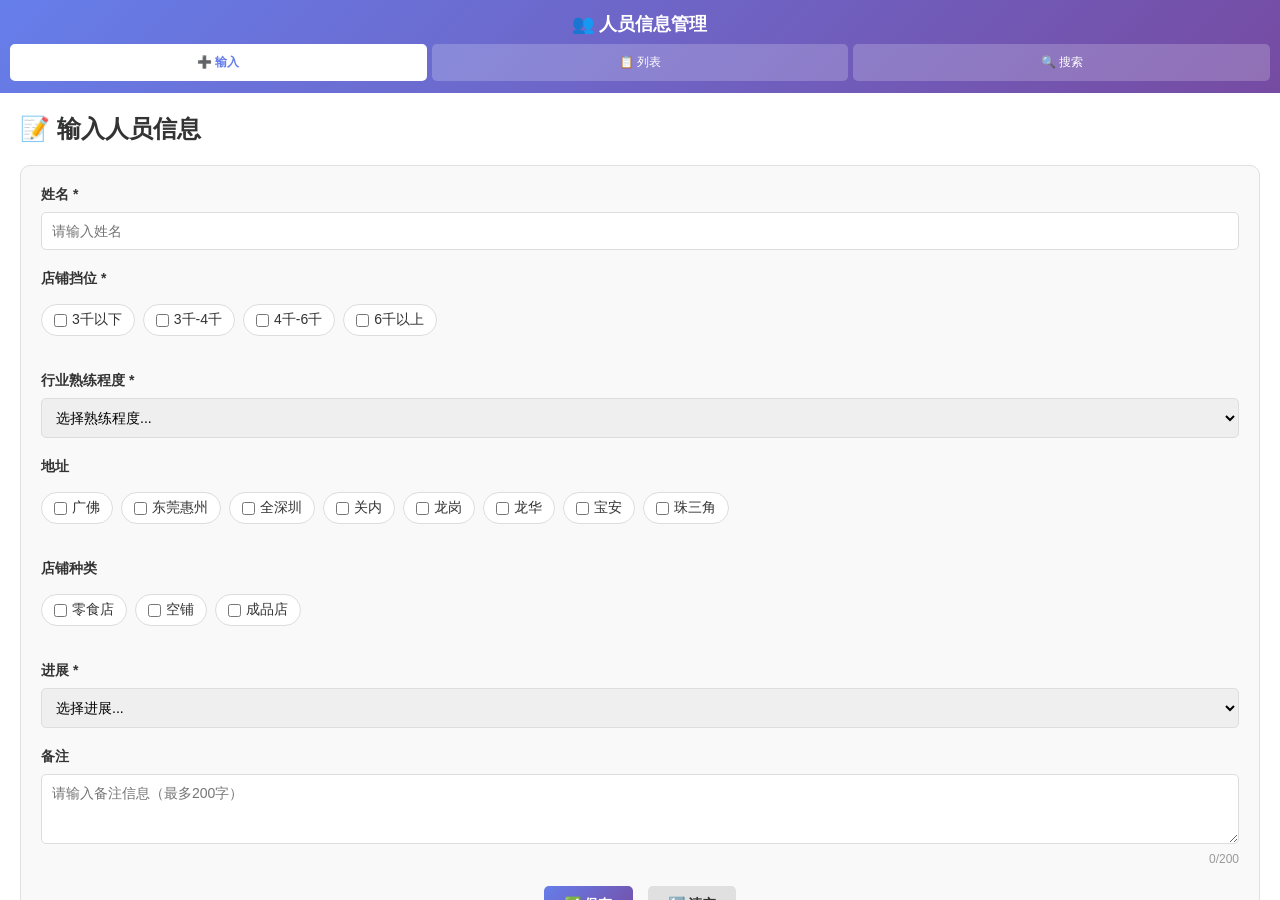
==== commit 7c574818: "熟练程度精简为小白/老手；意愿程度改为进展(有意愿/已签约)" ====
--- a/index.html
+++ b/index.html
@@ -64,7 +64,6 @@
                         <select id="skill-level" name="skill-level" required>
                             <option value="">选择熟练程度...</option>
                             <option value="小白">小白</option>
-                            <option value="略熟悉">略熟悉</option>
                             <option value="老手">老手</option>
                         </select>
                     </div>
@@ -93,13 +92,10 @@
                     </div>
 
                     <div class="form-group">
-                        <label for="willingness">意愿程度 *</label>
+                        <label for="willingness">进展 *</label>
                         <select id="willingness" name="willingness" required>
-                            <option value="">选择意愿程度...</option>
-                            <option value="未联系">未联系</option>
-                            <option value="意愿低">意愿低</option>
-                            <option value="洽谈中">洽谈中</option>
-                            <option value="意愿高">意愿高</option>
+                            <option value="">选择进展...</option>
+                            <option value="有意愿">有意愿</option>
                             <option value="已签约">已签约</option>
                         </select>
                     </div>
@@ -126,6 +122,7 @@
                 <div class="backup-bar">
                     <button class="btn btn-backup" onclick="exportData()">💾 备份数据</button>
                     <button class="btn btn-restore" onclick="triggerImport()">📥 恢复数据</button>
+                    <button class="btn btn-delete-all" onclick="deleteAllData()">🗑️ 一键删除</button>
                     <input type="file" id="import-file-input" accept=".json" style="display: none;" onchange="importData(event)">
                 </div>
                 <div class="table-wrapper">
@@ -138,7 +135,7 @@
                                 <th>熟练度</th>
                                 <th>地址</th>
                                 <th>店铺种类</th>
-                                <th>意愿</th>
+                                <th>进展</th>
                                 <th>备注</th>
                                 <th>操作</th>
                             </tr>
@@ -155,7 +152,10 @@
             <!-- 屏幕3: 搜索界面 -->
             <div id="search-screen" class="screen">
                 <h2>🔍 搜索信息</h2>
-                <div class="search-filters">
+                <div class="filter-toggle" id="filter-toggle" onclick="toggleFilters()">
+                    <span>🔽 收起筛选</span>
+                </div>
+                <div class="search-filters" id="search-filters-panel">
                     <div class="filter-group">
                         <label for="search-name">按姓名搜索</label>
                         <input type="text" id="search-name" placeholder="输入姓名">
@@ -176,7 +176,6 @@
                         <select id="search-skill">
                             <option value="">所有熟练程度</option>
                             <option value="小白">小白</option>
-                            <option value="略熟悉">略熟悉</option>
                             <option value="老手">老手</option>
                         </select>
                     </div>
@@ -205,13 +204,10 @@
                     </div>
 
                     <div class="filter-group">
-                        <label for="search-willingness">按意愿程度搜索</label>
+                        <label for="search-willingness">按进展搜索</label>
                         <select id="search-willingness">
-                            <option value="">所有意愿程度</option>
-                            <option value="未联系">未联系</option>
-                            <option value="意愿低">意愿低</option>
-                            <option value="洽谈中">洽谈中</option>
-                            <option value="意愿高">意愿高</option>
+                            <option value="">所有进展</option>
+                            <option value="有意愿">有意愿</option>
                             <option value="已签约">已签约</option>
                         </select>
                     </div>
--- a/styles.css
+++ b/styles.css
@@ -284,6 +284,24 @@
     flex-wrap: wrap;
 }
 
+.btn-delete-all {
+    background: #f44336;
+    color: white;
+    padding: 10px 20px;
+    border: none;
+    border-radius: 5px;
+    font-size: 14px;
+    font-weight: 600;
+    cursor: pointer;
+    transition: all 0.3s ease;
+}
+
+.btn-delete-all:hover {
+    background: #d32f2f;
+    transform: translateY(-2px);
+    box-shadow: 0 5px 15px rgba(244, 67, 54, 0.4);
+}
+
 /* ===== 统计条 ===== */
 .stats-bar {
     background: #e8f5e9;
@@ -484,6 +502,28 @@
 }
 
 /* ===== 搜索过滤 ===== */
+.filter-toggle {
+    display: none;
+    text-align: center;
+    padding: 8px;
+    background: #f0f0f0;
+    border-radius: 8px;
+    margin-bottom: 8px;
+    cursor: pointer;
+    font-size: 13px;
+    color: #667eea;
+    font-weight: 600;
+    user-select: none;
+}
+
+.filter-toggle.show {
+    display: block;
+}
+
+.search-filters.collapsed {
+    display: none;
+}
+
 .search-filters {
     background: #f9f9f9;
     padding: 20px;
@@ -525,7 +565,8 @@
 .search-results {
     flex: 1;
     overflow-y: auto;
-    min-height: 0;
+    min-height: 60vh;
+    padding-top: 10px;
 }
 
 .search-results h3 {
